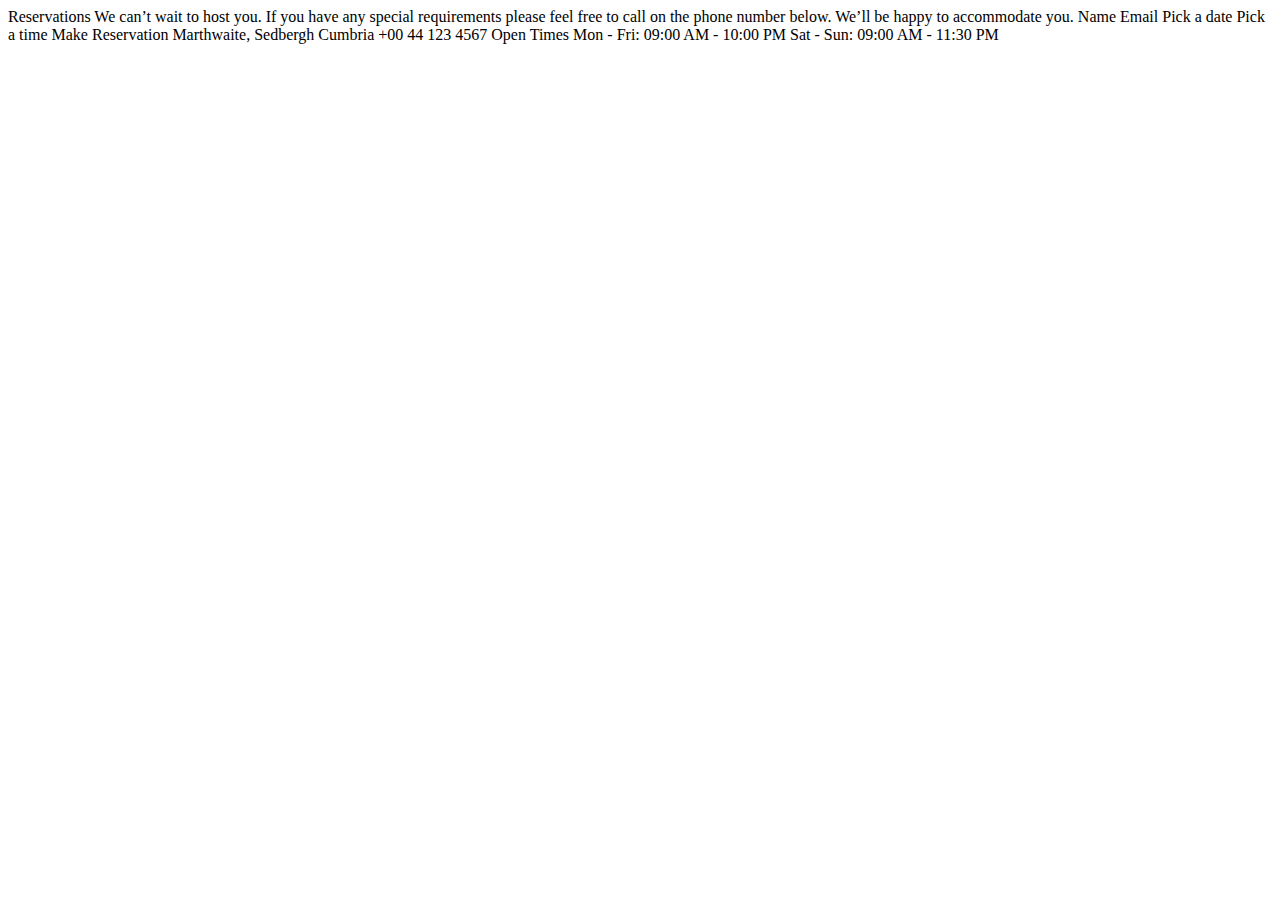
==== booking.html @ 2ee7e332 "begin" ====
<!DOCTYPE html>
<html lang="en">
  <head>
    <meta charset="UTF-8" />
    <meta http-equiv="X-UA-Compatible" content="IE=edge" />
    <meta name="viewport" content="width=device-width, initial-scale=1.0" />
    <title>Document</title>
  </head>
  <body>
    Reservations We can’t wait to host you. If you have any special requirements
    please feel free to call on the phone number below. We’ll be happy to
    accommodate you. Name Email Pick a date Pick a time Make Reservation
    Marthwaite, Sedbergh Cumbria +00 44 123 4567 Open Times Mon - Fri: 09:00 AM
    - 10:00 PM Sat - Sun: 09:00 AM - 11:30 PM
  </body>
</html>
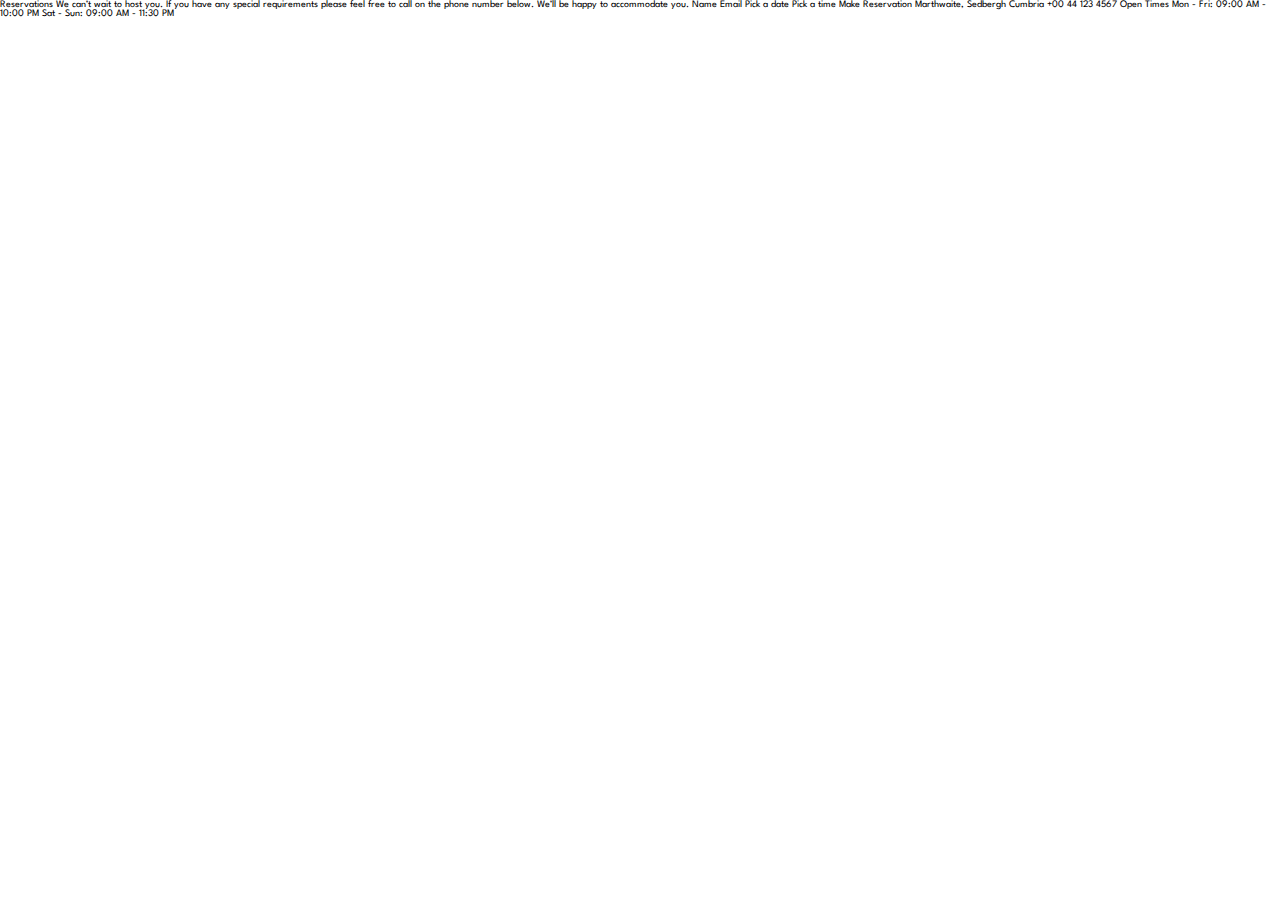
==== commit 367b8849: "finished hero" ====
--- a/booking.html
+++ b/booking.html
@@ -4,7 +4,9 @@
     <meta charset="UTF-8" />
     <meta http-equiv="X-UA-Compatible" content="IE=edge" />
     <meta name="viewport" content="width=device-width, initial-scale=1.0" />
-    <title>Document</title>
+    <meta name="description" content="topkek" />
+    <link rel="stylesheet" href="styles.css" />
+    <title>o_O</title>
   </head>
   <body>
     Reservations We can’t wait to host you. If you have any special requirements
--- a/styles.css
+++ b/styles.css
@@ -0,0 +1,188 @@
+@import url("https://fonts.googleapis.com/css2?family=League+Spartan:wght@100;200;300;400;500;600;700;800;900&display=swap");
+* {
+  padding: 0;
+  margin: 0;
+  box-sizing: border-box;
+  font-family: "League Spartan", sans-serif;
+  overflow-wrap: break-word;
+  word-wrap: break-word;
+  word-break: break-all;
+  word-break: break-word;
+  hyphens: auto;
+}
+
+html {
+  font-size: 62.5%;
+}
+
+li {
+  list-style-type: none;
+}
+
+a {
+  text-decoration: none;
+}
+button {
+  border: none;
+  background: transparent;
+  cursor: pointer;
+}
+a,
+button {
+  transition: 0.3s ease-in-out;
+}
+.flex {
+  display: flex;
+}
+.flex-center {
+  display: flex;
+  justify-content: center;
+  align-items: center;
+}
+.flex-between {
+  display: flex;
+  justify-content: space-between;
+  align-items: center;
+}
+.flex-column {
+  display: flex;
+  flex-direction: column;
+}
+.align-center {
+  display: flex;
+  align-items: center;
+}
+.align-start {
+  display: flex;
+  align-items: flex-start;
+}
+.fit-image {
+  height: 100%;
+  width: 100%;
+  object-fit: cover;
+}
+.wrap-text {
+  overflow-wrap: break-word;
+  word-wrap: break-word;
+  word-break: break-all;
+  word-break: break-word;
+  hyphens: auto;
+}
+body {
+}
+.section-hero {
+  background-image: url("./images/homepage/hero-bg-desktop.jpg");
+  min-height: 82rem;
+  min-height: 100vh;
+  background-size: cover;
+  background-attachment: fixed;
+  background-position: center;
+  position: relative;
+  color: white;
+  padding: 6.5rem 0 0 16.5rem;
+}
+.section-hero__textbox {
+  width: fit-content;
+}
+.section-hero__imgbox {
+  margin-bottom: 15.3rem;
+}
+.section-hero__title {
+  margin-bottom: 2.4rem;
+  font-weight: 300;
+  font-size: 6.4rem;
+  line-height: 7.2rem;
+  letter-spacing: -0.8px;
+  max-width: 52.4rem;
+}
+.section-hero__desc {
+  margin-bottom: 4.2rem;
+  font-weight: 400;
+  font-size: 1.8rem;
+  line-height: 3rem;
+  letter-spacing: -0.225px;
+  max-width: 44.5rem;
+}
+.section-hero__cta {
+  display: inline-block;
+  border: 1px solid white;
+  padding: 2.4rem 4.5rem 2.4rem 5.4rem;
+  color: white;
+  text-transform: uppercase;
+  font-weight: 600;
+  font-size: 1.4rem;
+  line-height: 1.6rem;
+  letter-spacing: 2px;
+  position: relative;
+}
+.section-hero__cta span {
+  position: relative;
+  z-index: 3;
+}
+.section-hero__cta:hover,
+.section-hero__cta:focus {
+  color: black;
+}
+.section-hero__cta::before {
+  content: "";
+  position: absolute;
+  top: 50%;
+  left: 50%;
+  transform: translate(-50%, -50%);
+  background-color: white;
+  width: 0;
+  height: 100%;
+  transition: all 0.5s ease-in-out;
+}
+
+.section-hero__cta:hover::before,
+.section-hero__cta:focus::before {
+  width: 100%;
+}
+
+@media all and (max-width: 904px) {
+  .section-hero {
+    background-image: url("./images/homepage/hero-bg-tablet.jpg");
+    background-attachment: initial;
+    min-height: 99.2rem;
+    padding: 37.4rem 3.9rem 0 3.9rem;
+  }
+  .section-hero__imgbox {
+    margin-bottom: 3.2rem;
+  }
+  .section-hero__textbox {
+    width: 100%;
+    max-width: 68.9rem;
+    text-align: center;
+    margin: 0 auto;
+  }
+  .section-hero__title {
+    font-size: 4.8rem;
+    line-height: 6.4rem;
+    letter-spacing: -0.6px;
+    max-width: 68.9rem;
+  }
+  .section-hero__desc {
+    margin: 0 auto;
+    margin-bottom: 2.4rem;
+    max-width: 57.3rem;
+  }
+}
+@media all and (max-width: 392px) {
+  .section-hero {
+    background-image: url("./images/homepage/hero-bg-mobile.jpg");
+    min-height: 74.8rem;
+    padding: 23.2rem 2.4rem 0 2.4rem;
+  }
+  .section-hero__title {
+    font-size: 3.2rem;
+    line-height: 4rem;
+    letter-spacing: -0.4px;
+  }
+  .section-hero__desc {
+    margin-bottom: 3.2rem;
+    font-size: 1.5rem;
+    line-height: 2.5rem;
+    letter-spacing: -0.1875px;
+  }
+}
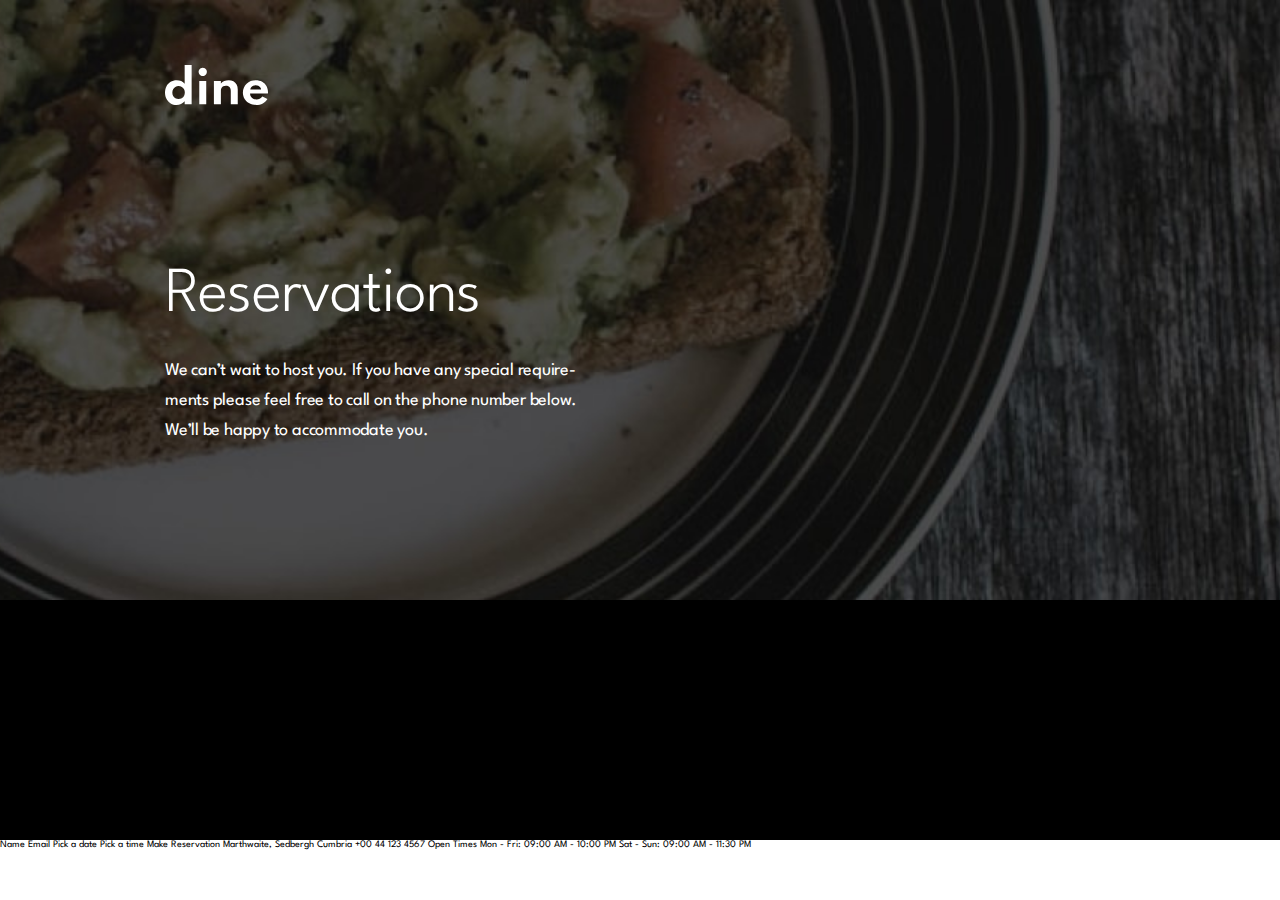
==== commit e64061d5: "added lazy loading" ====
--- a/booking.html
+++ b/booking.html
@@ -9,10 +9,36 @@
     <title>o_O</title>
   </head>
   <body>
-    Reservations We can’t wait to host you. If you have any special requirements
-    please feel free to call on the phone number below. We’ll be happy to
-    accommodate you. Name Email Pick a date Pick a time Make Reservation
-    Marthwaite, Sedbergh Cumbria +00 44 123 4567 Open Times Mon - Fri: 09:00 AM
-    - 10:00 PM Sat - Sun: 09:00 AM - 11:30 PM
+    <header class="header"></header>
+    <main class="main">
+      <section
+        class="section-hero section-hero--booking"
+        aria-labelledby="hero"
+        role="contentinfo"
+      >
+        <div class="section-hero__textbox">
+          <div class="section-hero__imgbox">
+            <a href="/index.html">
+              <img src="./images/logo.svg" alt="dine"
+            /></a>
+          </div>
+          <h1 class="section-hero__title" id="hero">Reservations</h1>
+          <p class="section-hero__desc">
+            We can’t wait to host you. If you have any special requirements
+            please feel free to call on the phone number below. We’ll be happy
+            to accommodate you.
+          </p>
+        </div>
+      </section>
+    </main>
+    <footer class="footer">
+      <footer-component></footer-component>
+    </footer>
+
+    Name Email Pick a date Pick a time Make Reservation Marthwaite, Sedbergh
+    Cumbria +00 44 123 4567 Open Times Mon - Fri: 09:00 AM - 10:00 PM Sat - Sun:
+    09:00 AM - 11:30 PM
+
+    <script src="./script.js"></script>
   </body>
 </html>
--- a/styles.css
+++ b/styles.css
@@ -68,6 +68,40 @@
   word-break: break-word;
   hyphens: auto;
 }
+.lazy-img {
+  opacity: 0;
+  transform: translateY(-5rem) scale(0.5);
+  transition: 0.5s ease-in-out;
+}
+.unlazied {
+  opacity: 1;
+  transform: translateY(0) scale(1);
+}
+@keyframes slideInLeft {
+  0% {
+    opacity: 0;
+    transform: translateX(-30rem);
+  }
+  75% {
+    opacity: 0.75;
+    transform: translateX(12rem);
+  }
+  100% {
+    opacity: 1;
+    transform: translateX(0);
+  }
+}
+.reveal {
+  opacity: 0;
+  /* transform: translateY(-10rem);
+  transition: 0.5s ease-in-out; */
+}
+.reveal.active {
+  animation: slideInLeft 0.5s ease-in-out;
+  animation-fill-mode: forwards;
+  /* opacity: 1;
+  transform: translateY(0); */
+}
 body {
 }
 .section-hero {
@@ -80,6 +114,10 @@
   position: relative;
   color: white;
   padding: 6.5rem 0 0 16.5rem;
+}
+.section-hero--booking {
+  background-image: url("./images/booking/hero-bg-desktop.jpg");
+  min-height: 60rem;
 }
 .section-hero__textbox {
   width: fit-content;
@@ -147,6 +185,10 @@
     min-height: 99.2rem;
     padding: 37.4rem 3.9rem 0 3.9rem;
   }
+  .section-hero--booking {
+    background-image: url("./images/booking/hero-bg-tablet.jpg");
+  }
+
   .section-hero__imgbox {
     margin-bottom: 3.2rem;
   }
@@ -174,6 +216,9 @@
     min-height: 74.8rem;
     padding: 23.2rem 2.4rem 0 2.4rem;
   }
+  .section-hero--booking {
+    background-image: url("./images/booking/hero-bg-mobile.jpg");
+  }
   .section-hero__title {
     font-size: 3.2rem;
     line-height: 4rem;
@@ -186,3 +231,545 @@
     letter-spacing: -0.1875px;
   }
 }
+.section-place {
+  padding: 0 2.4rem;
+  margin-bottom: 12.1rem;
+  position: relative;
+}
+.section-place__container {
+  max-width: 111rem;
+  margin: 0 auto;
+  display: flex;
+  align-items: center;
+  gap: 12.5rem;
+}
+.section-place__imgbox {
+  position: relative;
+  max-width: 54rem;
+  top: -7rem;
+}
+.section-place__imgbox--tablet,
+.section-place__imgbox--mobile {
+  display: none;
+}
+.section-place__textbox {
+  color: #242b37;
+}
+.section-place__title {
+  font-weight: 700;
+  font-size: 4rem;
+  line-height: 5.6rem;
+  letter-spacing: -0.5px;
+  margin-bottom: 1.6rem;
+}
+.section-place__desc {
+  font-weight: 400;
+  font-size: 1.8rem;
+  line-height: 3rem;
+  letter-spacing: -0.255px;
+  max-width: 44.5rem;
+}
+.pattern-box {
+  display: flex;
+  align-items: center;
+  flex-wrap: wrap;
+  gap: 0.8rem;
+  margin-bottom: 4.8rem;
+}
+.pattern-box__circle {
+  border-radius: 50%;
+  height: 7px;
+  width: 7px;
+  border: 1px solid #9e7f66;
+}
+.pattern-box__line {
+  height: 1px;
+  width: 56px;
+  background: #9e7f66;
+}
+.weird-pattern {
+  position: absolute;
+  bottom: 8rem;
+  left: 0;
+  width: 100%;
+  max-width: 89.5rem;
+  height: 32rem;
+  background-color: rgba(92, 103, 121, 0.08);
+  border-radius: 100px 0px 0px 0px;
+  z-index: -1;
+  transform: matrix(-1, 0, 0, 1, 0, 0);
+}
+
+@media all and (max-width: 885px) {
+  .weird-pattern {
+    border-radius: initial;
+  }
+}
+@media all and (max-width: 803px) {
+  .weird-pattern {
+    bottom: initial;
+    top: 10rem;
+    max-width: 37.8rem;
+  }
+  .section-place__container {
+    align-items: center;
+    flex-direction: column;
+    gap: 0rem;
+  }
+  .section-place__imgbox--desktop {
+    display: none;
+  }
+  .section-place__imgbox--tablet {
+    display: flex;
+  }
+  .section-place__imgbox {
+    top: -9.6rem;
+  }
+  .section-place__textbox {
+    text-align: center;
+  }
+  .pattern-box {
+    justify-content: center;
+    margin-bottom: 3.2rem;
+  }
+}
+@media all and (max-width: 375px) {
+  .section-place__imgbox--tablet {
+    display: none;
+  }
+  .section-place__imgbox--mobile {
+    display: flex;
+  }
+  .section-place__imgbox {
+    top: -6.2rem;
+  }
+  .section-place {
+    margin-bottom: 8rem;
+  }
+  .section-place__title {
+    font-size: 3.2rem;
+    line-height: 4rem;
+    letter-spacing: -0.4px;
+  }
+  .section-place__desc {
+    font-size: 1.5rem;
+    line-height: 2.5rem;
+    letter-spacing: -0.1875px;
+  }
+  .weird-pattern {
+    display: none;
+  }
+}
+
+/* highlights */
+
+.section-highlight {
+  background: #111111;
+  color: white;
+  padding: 20rem 2.4rem 12rem 2.4rem;
+}
+.section-highlight__container {
+  width: fit-content;
+  margin: 0 auto;
+  display: flex;
+  align-items: flex-start;
+  gap: 12.5rem;
+}
+.section-highlight__textbox-title {
+  margin-bottom: 1.6rem;
+  font-weight: 700;
+  font-size: 4rem;
+  letter-spacing: -0.5px;
+  line-height: 5.6rem;
+}
+.section-highlight__textbox-desc {
+  font-weight: 400;
+  font-size: 1.8rem;
+  line-height: 3rem;
+  letter-spacing: -0.225px;
+  width: 100%;
+  max-width: 44.5rem;
+}
+.section-highlight__menu-items {
+  display: flex;
+  flex-direction: column;
+  gap: 2.4rem;
+}
+.section-highlight__menu-item {
+  border-bottom: 1px solid rgba(255, 255, 255, 0.15);
+  padding-bottom: 2.4rem;
+  display: flex;
+  align-items: center;
+  gap: 3rem;
+}
+.section-highlight__menu-item:last-child {
+  border: none;
+}
+.section-highlight__menu-item-imgbox {
+  position: relative;
+  width: 100%;
+  max-width: 16rem;
+}
+.section-highlight__menu-item-imgbox--mobile {
+  display: none;
+}
+.section-highlight__menu-item-imgbox img {
+  width: 12.8rem;
+  position: relative;
+  z-index: 2;
+}
+.section-highlight__menu-item-title {
+  font-weight: 700;
+  font-size: 1.8rem;
+  line-height: 2.8rem;
+  letter-spacing: -0.225px;
+  margin-bottom: 0.4rem;
+}
+.section-highlight__menu-item-desc {
+  width: 100%;
+  max-width: 35rem;
+  font-weight: 400;
+  font-size: 1.5rem;
+  line-height: 2.8rem;
+}
+.line-thing {
+  position: absolute;
+  top: 1.8rem;
+  right: 0;
+  width: 100%;
+  max-width: 3.2rem;
+  height: 1px;
+  background: #9e7f66;
+  z-index: 1;
+}
+
+@media all and (max-width: 1000px) {
+  .section-highlight {
+    padding-top: 9.6rem;
+    padding-bottom: 9.6rem;
+  }
+  .section-highlight__container {
+    flex-direction: column;
+    align-items: center;
+    gap: 5.6rem;
+  }
+
+  .section-highlight__textbox {
+    text-align: center;
+  }
+  .patternbox--1 {
+    justify-content: center;
+  }
+}
+@media all and (max-width: 485px) {
+  .section-highlight {
+    padding-top: 7.2rem;
+    padding-bottom: 7.2rem;
+  }
+  .section-highlight__menu-item {
+    flex-direction: column;
+  }
+  .section-highlight__menu-item-textbox {
+    text-align: center;
+  }
+  .section-highlight__menu-item-imgbox {
+    width: 100%;
+    max-width: 100%;
+  }
+  .section-highlight__menu-item-imgbox--desktop {
+    display: none;
+  }
+  .section-highlight__menu-item-imgbox--mobile {
+    display: flex;
+  }
+  .section-highlight__menu-item-imgbox img {
+    /* width: 32.7rem; */
+    width: 100%;
+  }
+  .line-thing {
+    display: none;
+  }
+}
+.section-gathering {
+  border: 1px solid red;
+  padding: 16rem 2.4rem;
+}
+.section-gathering__container {
+  border: 1px solid black;
+  max-width: 111rem;
+  margin: 0 auto;
+  display: flex;
+  align-items: center;
+  gap: 12.5rem;
+}
+.section-gathering__imgbox {
+  max-width: 54rem;
+}
+.section-gathering__textbox {
+  display: flex;
+  flex-direction: column;
+  gap: 7.8rem;
+}
+.section-gathering__imgbox--tablet,
+.section-gathering__imgbox--mobile {
+  display: none;
+}
+.section-gathering__textbox-title {
+  color: #242b37;
+  margin-bottom: 1.6rem;
+  font-weight: 700;
+  font-size: 4rem;
+  line-height: 5.6rem;
+  letter-spacing: -0.5px;
+}
+.section-gathering__textbox-description {
+  margin-bottom: 3.2rem;
+  font-weight: 400;
+  font-size: 1.8rem;
+  line-height: 3rem;
+  letter-spacing: -0.225px;
+  max-width: 44.5rem;
+}
+.section-gathering__textbox-cta {
+  background: black;
+  text-transform: uppercase;
+  display: inline-block;
+  font-weight: 600;
+  font-size: 1.4rem;
+  line-height: 1.6rem;
+  letter-spacing: 2px;
+  color: white;
+  padding: 1.4rem 5.6rem 1.4rem 5.4rem;
+  border: 2px solid transparent;
+}
+.section-gathering__textbox-cta:hover,
+.section-gathering__textbox-cta:focus {
+  background: white;
+  color: black;
+  border: 2px solid black;
+  transform: translateY(-5px) scale(1.1);
+}
+.section-gathering__tabs {
+  display: flex;
+  flex-direction: column;
+  gap: 1.2rem;
+}
+.section-gathering__tab-btn {
+  text-transform: uppercase;
+  color: #4c4c4c;
+  font-weight: 600;
+  font-size: 1.4rem;
+  line-height: 2.8rem;
+  letter-spacing: 2px;
+}
+@media all and (max-width: 960px) {
+  .section-gathering {
+    padding: 12rem 2.4rem;
+  }
+  .section-gathering__container {
+    flex-direction: column;
+    gap: 5.6rem;
+  }
+  .section-gathering__imgbox {
+    max-width: 57.3rem;
+  }
+  .section-gathering__imgbox--desktop {
+    display: none;
+  }
+  .section-gathering__imgbox--tablet {
+    display: flex;
+  }
+  .section-gathering__textbox {
+    width: 100%;
+    max-width: 68.9rem;
+    text-align: center;
+    flex-direction: column-reverse;
+    gap: 4rem;
+  }
+  .section-gathering__textbox-description {
+    margin: 0 auto;
+    margin-bottom: 3.2rem;
+  }
+  .section-gathering__tabs {
+    width: 100%;
+    max-width: 68.9rem;
+    flex-direction: row;
+    align-items: center;
+    justify-content: center;
+    gap: 1rem;
+    flex-wrap: wrap;
+  }
+  .section-gathering__tab {
+    width: 100%;
+    max-width: 22.3rem;
+    text-align: center;
+  }
+}
+
+@media all and (max-width: 741px) {
+  .section-gathering__tabs {
+    flex-direction: column;
+  }
+}
+@media all and (max-width: 422px) {
+  .section-gathering {
+    padding: 8rem 2.4rem 12.4rem 2.4rem;
+  }
+  .section-gathering__container {
+    gap: 2.4rem;
+  }
+  .section-gathering__imgbox--tablet {
+    display: none;
+  }
+  .section-gathering__imgbox--mobile {
+    display: flex;
+  }
+  .section-gathering__textbox {
+    gap: 2.4rem;
+  }
+  .section-gathering__textbox-title {
+    font-size: 3.2rem;
+    line-height: 4rem;
+    letter-spacing: -0.4px;
+  }
+  .section-gathering__textbox-description {
+    font-size: 1.5rem;
+    line-height: 2.5rem;
+    letter-spacing: -0.19px;
+  }
+  .section-gathering__textbox-cta {
+    width: 100%;
+    padding: 1.4rem 1rem 1.4rem 1rem;
+  }
+}
+
+.footer {
+}
+.footer__row1 {
+  background-image: url("./images/homepage/ready-bg-desktop.jpg");
+  background-position: center;
+  background-repeat: no-repeat;
+  background-size: cover;
+  min-height: 24rem;
+  display: flex;
+  justify-content: center;
+  align-items: center;
+  padding: 0 2.4rem;
+}
+.footer__row1-container {
+  width: 100%;
+  max-width: 111rem;
+  display: flex;
+  align-items: center;
+  justify-content: space-between;
+  flex-wrap: wrap;
+}
+.footer__title {
+  color: white;
+  font-weight: 700;
+  font-size: 4rem;
+  line-height: 5.6rem;
+  letter-spacing: -0.5px;
+}
+.footer__cta {
+  color: white;
+  width: 100%;
+  max-width: 24.5rem;
+  text-transform: uppercase;
+  font-weight: 600;
+  font-size: 1.4rem;
+  line-height: 1.6rem;
+  letter-spacing: 2px;
+  border: 1px solid white;
+  display: flex;
+  justify-content: center;
+  align-items: center;
+  height: 6.4rem;
+}
+.footer__cta:hover,
+.footer__cta:focus {
+  background: white;
+  color: black;
+}
+@media all and (max-width: 877px) {
+  .footer__row1 {
+    background-image: url("./images/homepage/ready-bg-tablet.jpg");
+    min-height: 27.2rem;
+  }
+  .footer__row1-container {
+    flex-direction: column;
+    gap: 2.3rem;
+  }
+}
+@media all and (max-width: 558px) {
+  .footer {
+    text-align: center;
+  }
+  .footer__row1 {
+    background-image: url("./images/homepage/ready-bg-mobile.jpg");
+    min-height: 32.8rem;
+  }
+  .footer__title {
+    font-size: 3.2rem;
+    line-height: 4rem;
+    letter-spacing: -0.4px;
+  }
+}
+.footer__row2 {
+  background: black;
+  padding: 0 2.4rem;
+  display: flex;
+  justify-content: center;
+  align-items: center;
+  color: white;
+  text-transform: uppercase;
+  font-weight: 400;
+  font-size: 1.4rem;
+  line-height: 2.8rem;
+  letter-spacing: 2px;
+  min-height: 24rem;
+}
+.footer__row2-container {
+  width: 100%;
+  max-width: 111rem;
+  display: flex;
+  align-items: flex-start;
+  justify-content: space-between;
+}
+address {
+  font-style: initial;
+}
+@media all and (max-width: 768px) {
+  .footer__row2 {
+    min-height: 32.8rem;
+  }
+  .footer__row2-container {
+    display: grid;
+    grid-template-columns: auto 1fr;
+    column-gap: 12.958rem;
+    row-gap: 3.2rem;
+  }
+  address {
+    grid-column: 2 / -1;
+  }
+  .footer__schedulebox {
+    grid-column: 2 / -1;
+  }
+}
+@media all and (max-width: 558px) {
+  .footer__row2 {
+    min-height: 44rem;
+  }
+  .footer__row2-container {
+    grid-template-columns: 1fr;
+    column-gap: initial;
+    row-gap: 4rem;
+    justify-items: center;
+  }
+  address {
+    grid-column: 1;
+  }
+  .footer__schedulebox {
+    grid-column: 1;
+  }
+}
